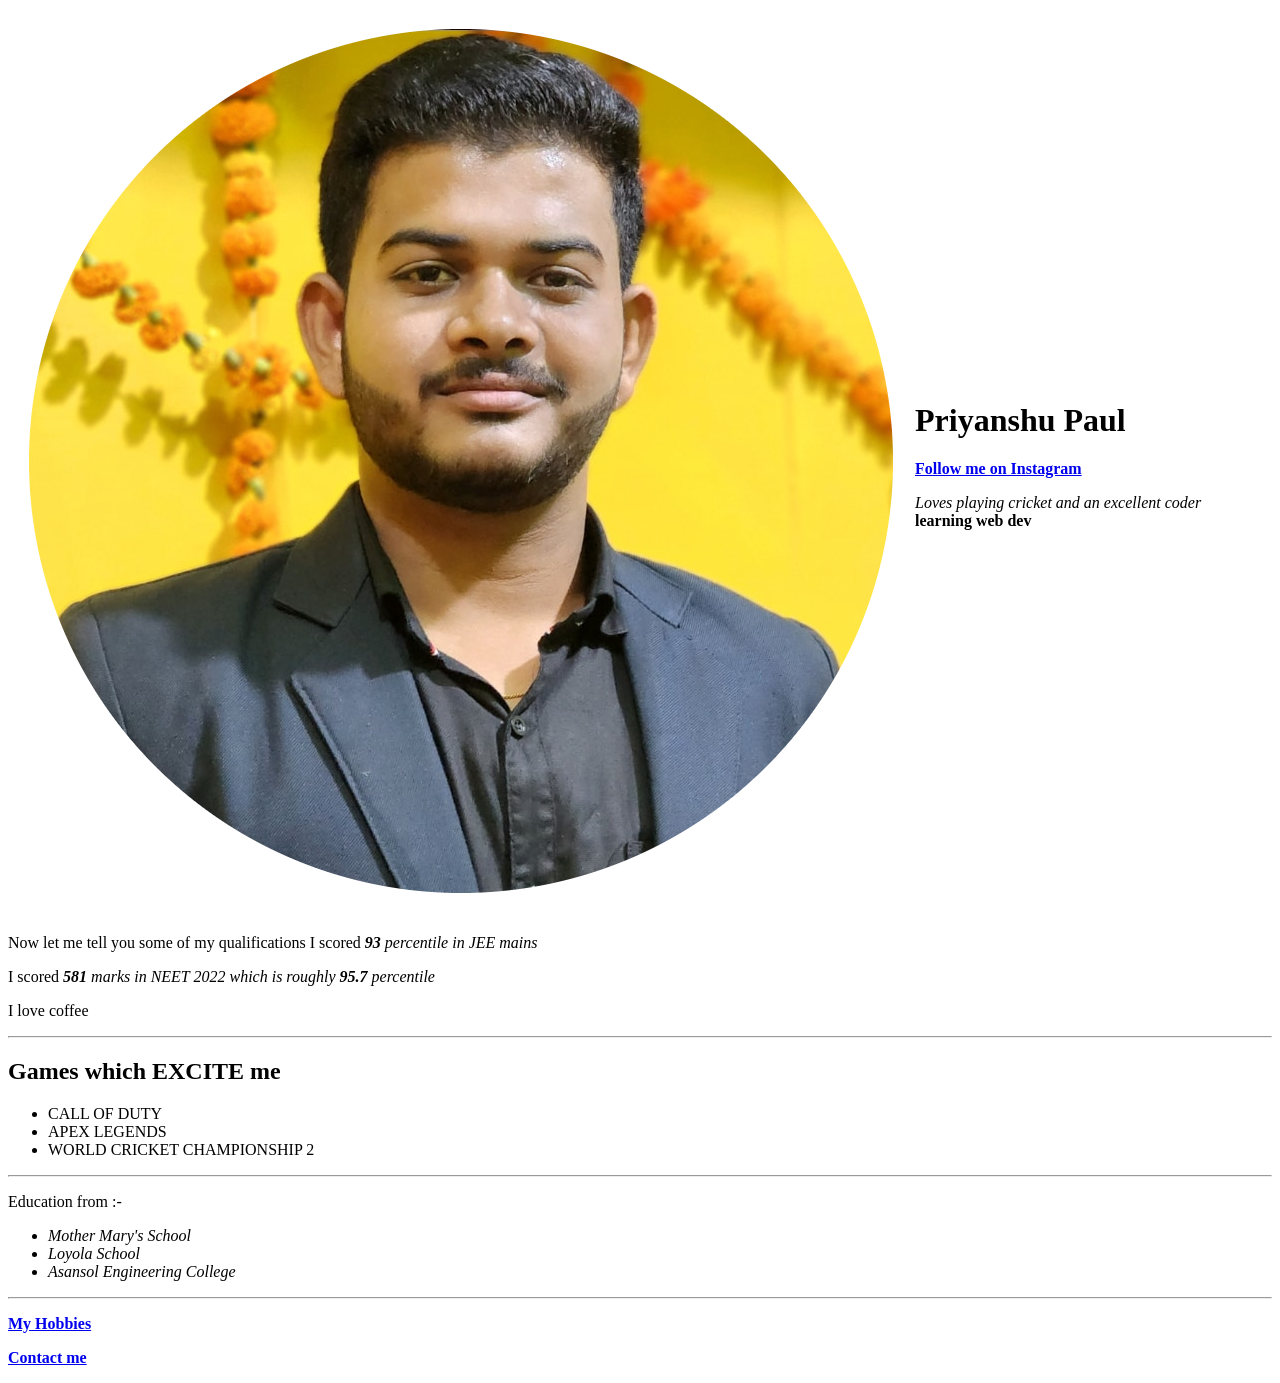
==== index.html @ 1c1d5cbd "Initial commit" ====
<!DOCTYPE html>
<html lang="en" dir="ltr">

<head>
  <meta charset="utf-8">
  <title>Priyanshu's Website</title>
</head>

<body>
  <table cellspacing = "20">
    <tr>
      <td><img src="MY PROFILE PIC.png" alt=" Priyanshu Paul's profile picture "></td>
      <td><h1>Priyanshu Paul</h1>
      <strong><a href="https://www.instagram.com/priyanshu79__official/">Follow me on Instagram</a></strong>
      <p><i>Loves playing cricket and an <em>excellent coder</em></i>
        <strong>learning web dev </strong>
      </p></td>
    </tr>
  </table>
  <p>Now let me tell you some of my qualifications I scored <em><strong>93 </strong> percentile in JEE mains</em> </p>
  <p>I scored <em> <strong> 581 </strong> marks in NEET 2022 which is roughly <strong>95.7</strong> percentile </em> </p>
  <p>I love coffee</p>
  <hr>
  <h2>Games which EXCITE me</h2>
  <p>
  <ul>
    <li>CALL OF DUTY</li>
    <li>APEX LEGENDS</li>
    <li>WORLD CRICKET CHAMPIONSHIP 2</li>
  </ul>
  </p>
  <hr>
  <p> Education from :-</p>
  <ul>
    <li> <em>Mother Mary's School</em></li>
    <li> <em>Loyola School </em></li>
    <li> <em>Asansol Engineering College</em> </li>
  </ul>
  <hr>
  <p> <strong> <a href="Hobbies.html"> My Hobbies </a> </strong> </p>
  <p> <strong> <a href="Contact details.html"> Contact me </a> </strong> </p>


</body>

</html>
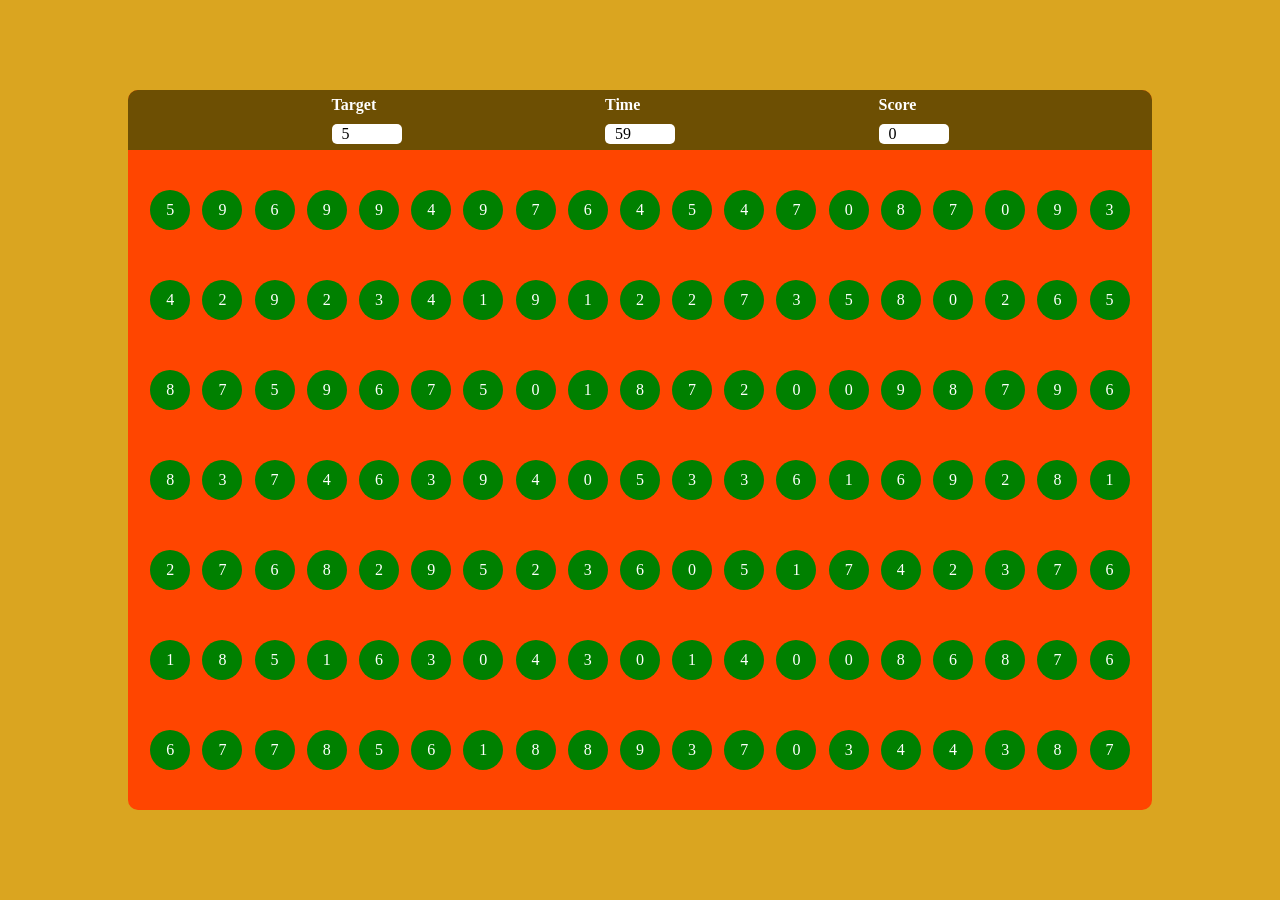
==== commit dbb27a04: "added all necessary files for proper working" ====
--- a/index.html
+++ b/index.html
@@ -1,46 +1,35 @@
 <!DOCTYPE html>
-<html lang="en" dir="ltr">
+<html lang="en">
+<head>
+    <meta charset="UTF-8">
+    <meta name="viewport" content="width=device-width, initial-scale=1.0">
+    <title>Bubble Game</title>
+    <link rel="stylesheet" href="style.css">
+</head>
+<body>
+    <div class="main">
+        <div class="panal">
+            <div id="panalTop">
+                <div class="element">
+                    <h4>Target</h4>
+                    <div id="box" class="Targetbox">7</div>
+                </div>
+                <div class="element">
+                    <h4>Time</h4>
+                    <div id="box" class="Timerbox">60</div>
+                </div>
+                <div class="element">
+                    <h4>Score</h4>
+                    <div id="box" class="Scorebox">0</div>
+                </div>
+            </div>
 
-<head>
-  <meta charset="utf-8">
-  <title>Priyanshu's Website</title>
-</head>
-
-<body>
-  <table cellspacing = "20">
-    <tr>
-      <td><img src="MY PROFILE PIC.png" alt=" Priyanshu Paul's profile picture "></td>
-      <td><h1>Priyanshu Paul</h1>
-      <strong><a href="https://www.instagram.com/priyanshu79__official/">Follow me on Instagram</a></strong>
-      <p><i>Loves playing cricket and an <em>excellent coder</em></i>
-        <strong>learning web dev </strong>
-      </p></td>
-    </tr>
-  </table>
-  <p>Now let me tell you some of my qualifications I scored <em><strong>93 </strong> percentile in JEE mains</em> </p>
-  <p>I scored <em> <strong> 581 </strong> marks in NEET 2022 which is roughly <strong>95.7</strong> percentile </em> </p>
-  <p>I love coffee</p>
-  <hr>
-  <h2>Games which EXCITE me</h2>
-  <p>
-  <ul>
-    <li>CALL OF DUTY</li>
-    <li>APEX LEGENDS</li>
-    <li>WORLD CRICKET CHAMPIONSHIP 2</li>
-  </ul>
-  </p>
-  <hr>
-  <p> Education from :-</p>
-  <ul>
-    <li> <em>Mother Mary's School</em></li>
-    <li> <em>Loyola School </em></li>
-    <li> <em>Asansol Engineering College</em> </li>
-  </ul>
-  <hr>
-  <p> <strong> <a href="Hobbies.html"> My Hobbies </a> </strong> </p>
-  <p> <strong> <a href="Contact details.html"> Contact me </a> </strong> </p>
-
-
+            <div class="panalBottom">
+               
+              
+            </div>
+        </div>
+    </div>
+    <script src="index.js"></script>
 </body>
-
-</html>
+</html>
--- a/style.css
+++ b/style.css
@@ -0,0 +1,84 @@
+*{
+    margin: 0%;
+    padding: 0;
+    box-sizing: border-box;
+}
+
+html,body{
+    width: 100%;
+    height: 100%;
+}
+
+.main{
+    width: 100%;
+    height: 100%;
+    background:goldenrod;
+    display: flex;
+    justify-content: center;
+    align-items: center;
+}
+
+.panal{
+    width: 80%;
+    height: 80%;
+    background: orangered;
+    border-radius: 10px;
+    overflow: hidden;
+    /* to get the border radius */
+}
+#panalTop{
+    width: 100%;
+    height: 60px;
+    background: #6d4f03;
+    display: flex;
+    justify-content: space-evenly;
+    align-items: center;
+    color: white;
+}
+
+#box{
+    padding: 10px;
+    background: white;
+    height: 20px;
+    text-align: center;
+    width: 70px;
+    border-radius: 5px;
+    color: black;
+    font-size: medium;
+    font-weight: 300;
+    display: flex; /* Center contents horizontally */
+    align-items: center; 
+}
+
+.element h4 {
+    margin-bottom: 10px; /* Adjust the margin as needed */
+}
+
+.panalBottom{
+    width: 100%;
+    padding: 20px;
+    flex-wrap: wrap;
+    display: flex;
+    justify-content: space-evenly;
+    align-items: center;
+    gap:10px;
+    height: calc(100% - 60px);
+    /* background: black; for checking weather a div is present there or not*/
+}
+
+.bubble{
+    display: flex;
+    justify-content: center;
+    align-items: center;
+    font-weight: 400;
+    width: 40px;
+    height: 40px;
+    background: green;
+    border-radius: 50%;
+    color: white;
+}
+
+.bubble:hover{
+    background: rgb(6, 83, 6);
+    cursor: pointer;
+}
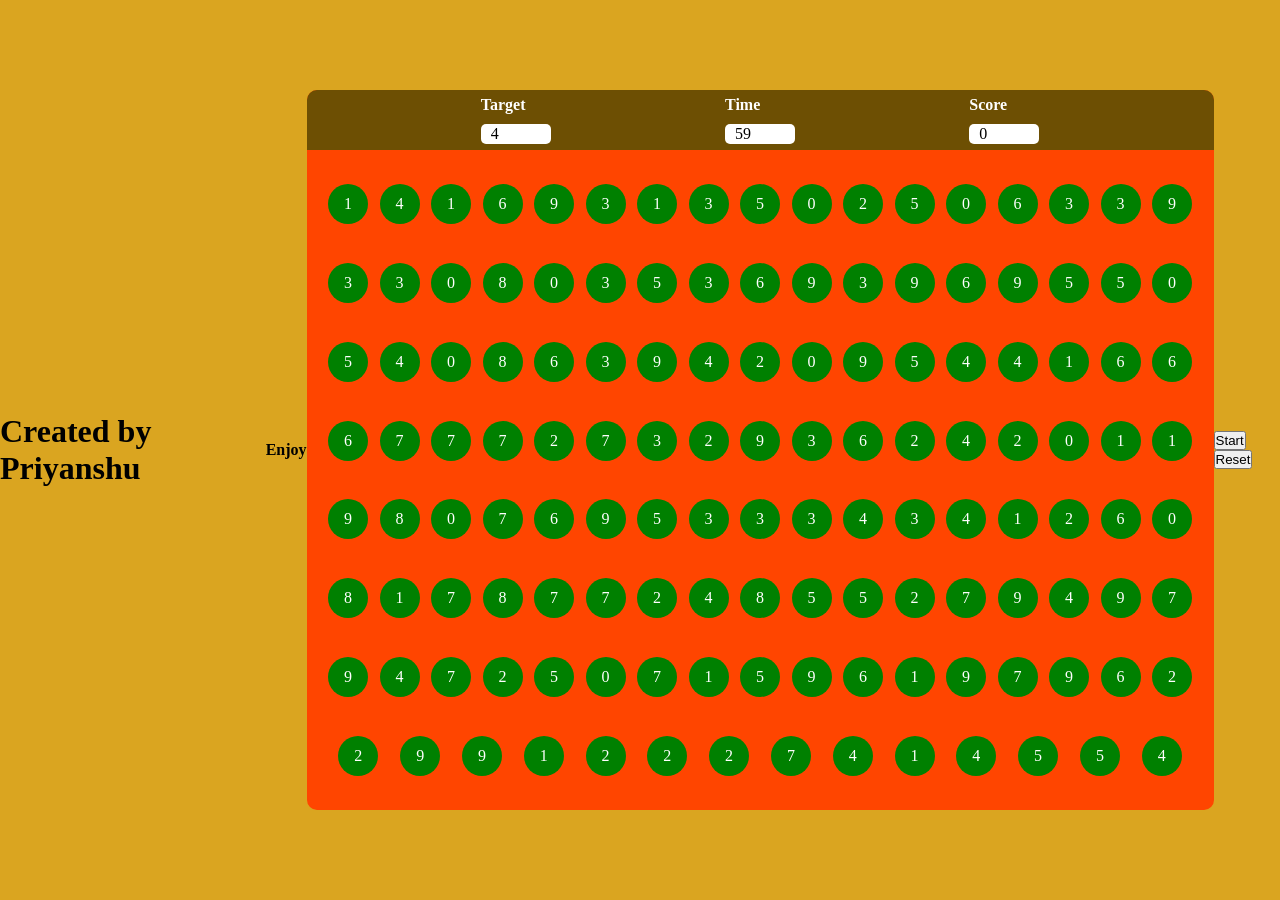
==== commit 4816092c: "Update index.html added 2 new buttons start and reset button so added there html code" ====
--- a/index.html
+++ b/index.html
@@ -8,6 +8,8 @@
 </head>
 <body>
     <div class="main">
+        <h1 >Created by Priyanshu</h1>
+       <h4 id="countdown">Enjoy</h4>
         <div class="panal">
             <div id="panalTop">
                 <div class="element">
@@ -25,11 +27,14 @@
             </div>
 
             <div class="panalBottom">
-               
-              
             </div>
+        </div>
+        <div class="Controlbuttons">
+            <button id="startbutton">Start</button>
+            <button id="resetbutton">Reset</button>
+          
         </div>
     </div>
     <script src="index.js"></script>
 </body>
-</html>+</html>
